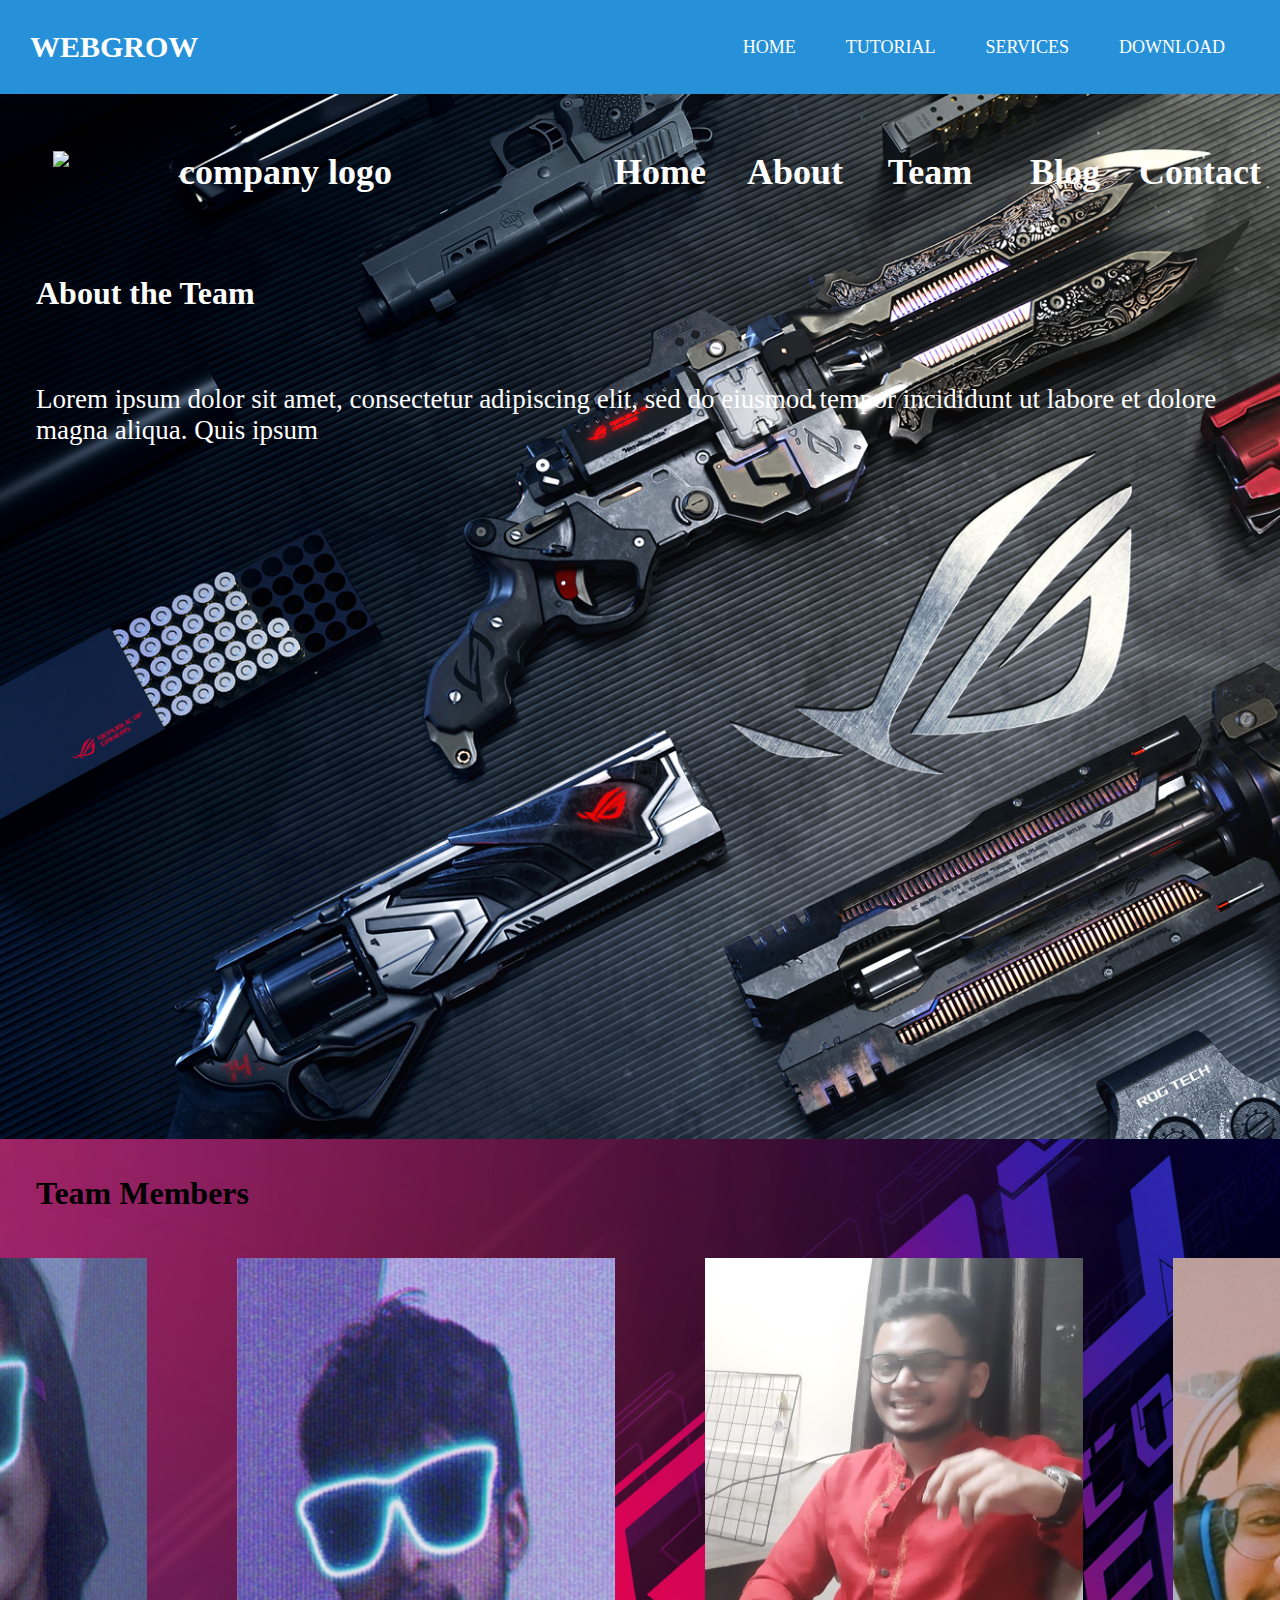
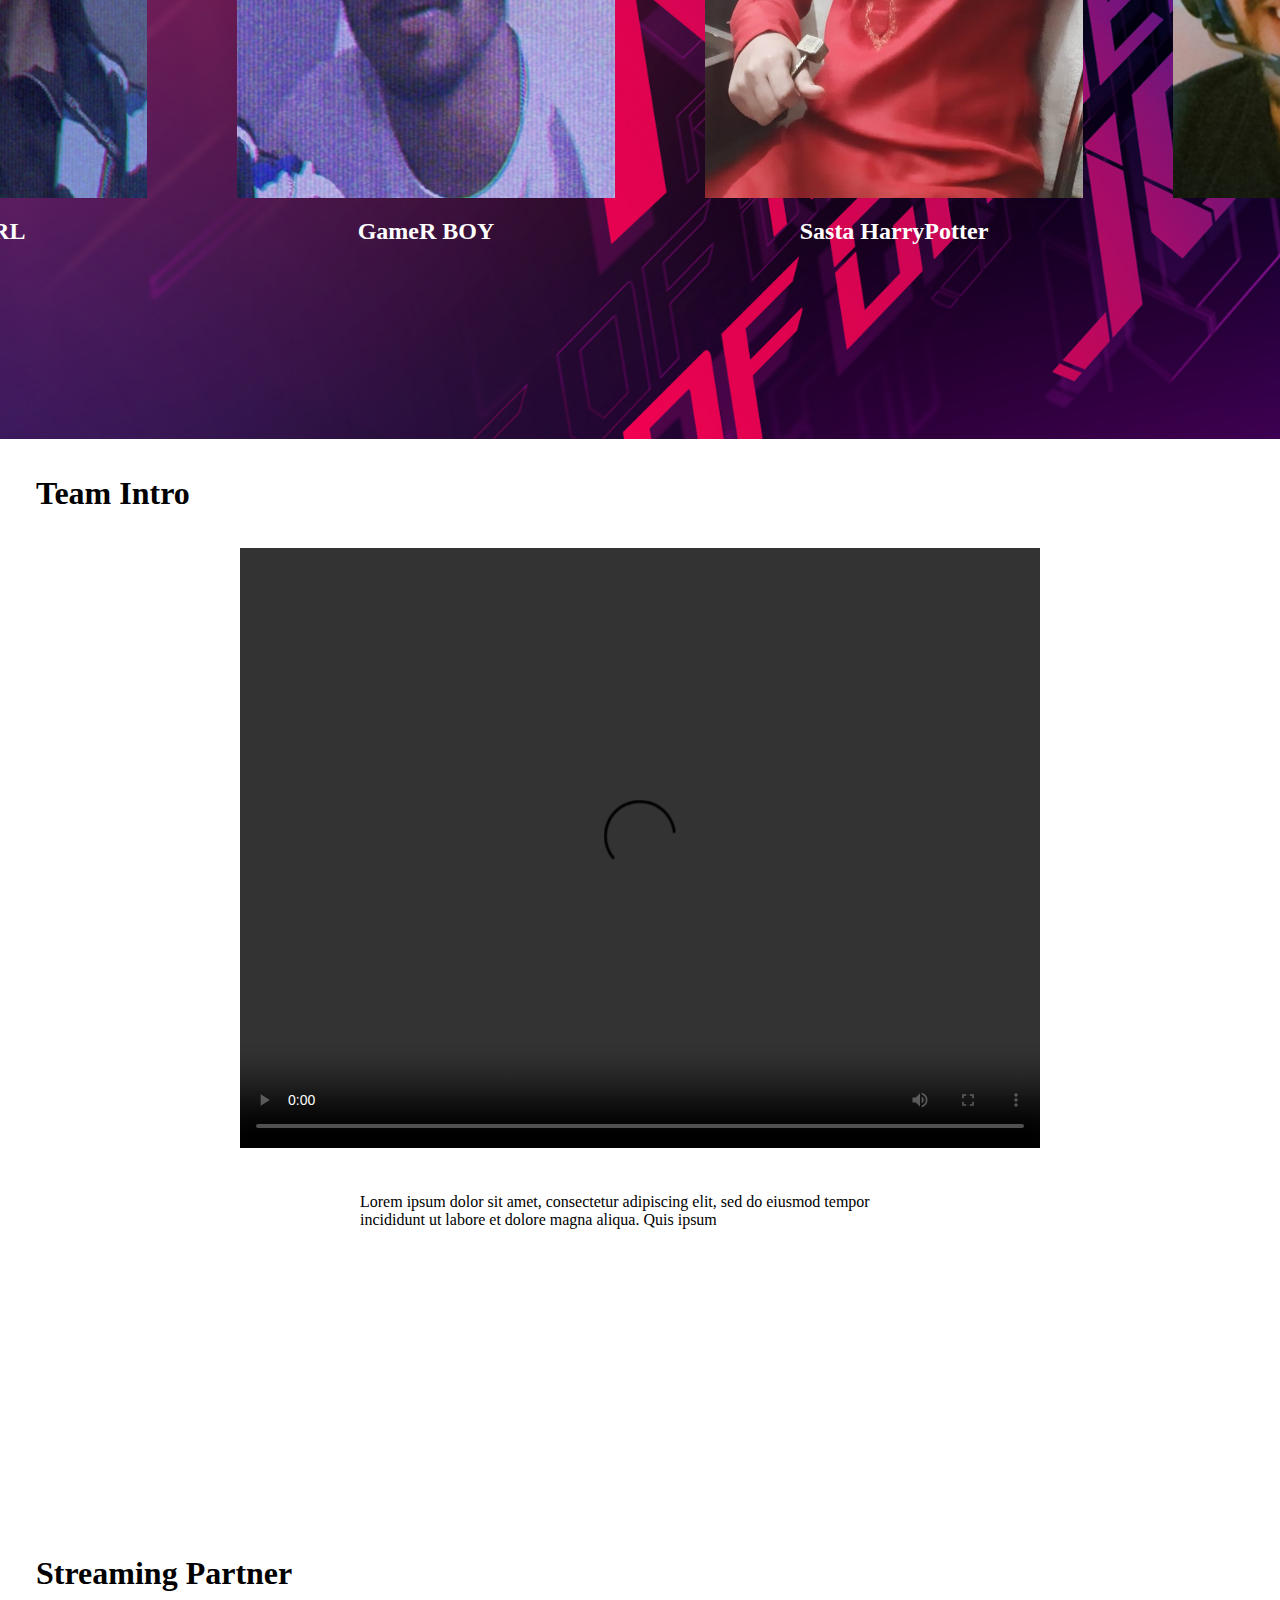
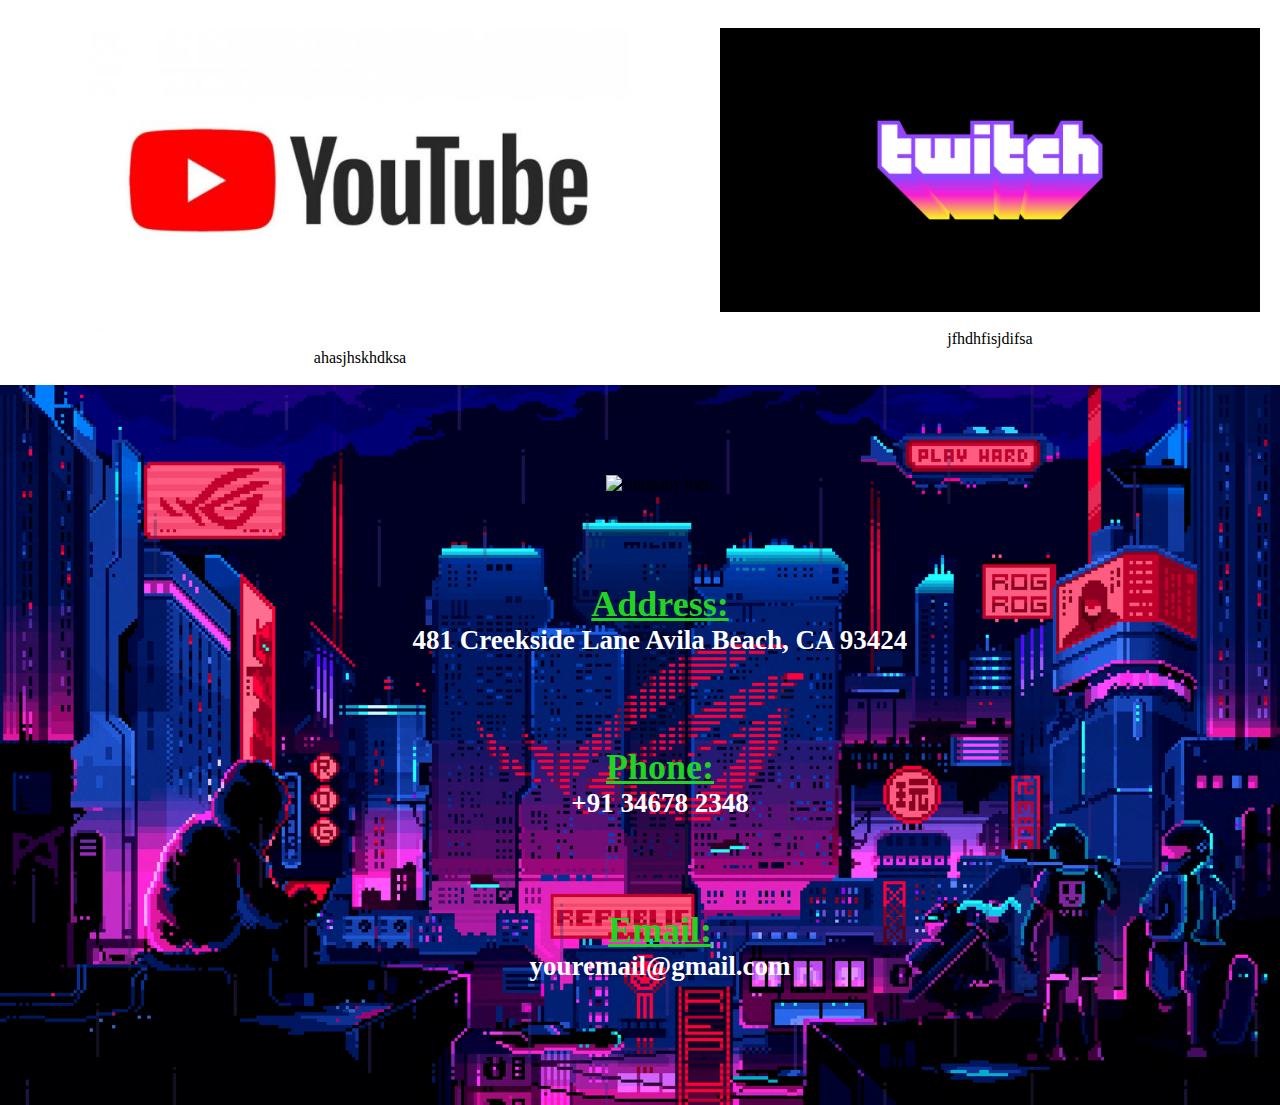
==== Template1/index.html @ af4a45b0 "First Commit" ====
<!DOCTYPE html>
<html>
<head>
        <title>

        </title>
        <link rel="stylesheet" type="text/css" href="./template1.css">
</head>
<body>
  <nav>
    <div class="logo1"><strong>WebGrow</strong></div>
    
    <div class="nav-menu">
        <ul>
            <li>
                <a href="file:///C:/Users/SOHAM/OneDrive/Documents/Mini%20Project/main.html">Home</a>
            </li>
            <li>
                <a href="">Tutorial</a>
            </li>
            <li>
                <a href="">Services</a>
            </li>
            <li>
                <a href="">Download</a>
            </li>
        </ul>
    </div>
  </nav>
<div class="supercontainer">
    <div class="container">
        <div class=" bar">
            <ol>
              <li class="top logo "><img src="img/companylogo.png" alt="company logo" id="img"></li>
              <li class="top">Home</li>
              <li class="top">About</li>
              <li class="top">Team</li>
              <li class="top">Blog</li>
              <li class="top">Contact</li>
            </ol>
      </div>
    </div>

    <div class="container1">
        <h1 class="about">About the Team</h1>
        <p class="about" id="abt">Lorem ipsum dolor sit amet, consectetur adipiscing elit, sed do eiusmod tempor incididunt ut labore et dolore magna aliqua. Quis ipsum</p>
           
    </div> 
  </div>      
    <div class="container2">
        <h1>Team Members</h1>
        <div class="todaymenu">
            <ol>
              <div class="menugrid">
              <li>
                  <img src="img/gamergirl.jpeg" class="teamimg" alt="pizza">
                  <h2 class="tn">GaMer gIRL</h2>
                  <span id="abtm" class="txth1"></span>
              </li> 
              <li>
                <img src="img/gamerboy.jpeg" class="teamimg" alt="pizza">
                <h2 class="tn1">GameR BOY</h2>
                <span id="abtm" class="txth1"></span>
              </li>
              <li>
                <img src="img/sasta harrypotter.jpeg"  class="teamimg" alt="pizza">
                <h2 class="tn2">Sasta HarryPotter</h2>
                <span id="abtm" class="txth1"></span>
              </li>
              <li>
                <img src="img/gamerboy3.jpeg" class="teamimg"alt="pizza">
                <h2 class="tn3">LGBTQ</h2>
                <span id="abtm" class="txth1"></span>
              </li>
            </ol>
        </div>      
    </div>  
    <div class="container3">
      <h1 id="">Team Intro</h1>
        <div class="video">
         <video  height=600 width=800 controls id="vid">
            <source src="img/video.mp4" type="video/mp4">
         </video>
         <span id ="txt">Lorem ipsum dolor sit amet, consectetur adipiscing elit, sed do eiusmod tempor incididunt ut labore et dolore magna aliqua. Quis ipsum</span>
        </div>
    </div>    
    <div class="container4">
        <h1 id="">Streaming Partner</h1>
        <div class="stream">
            <div class="contain">
            <img src="img/youtube.jpg" id="youtube" alt="youtube">
            <span id="txt1">ahasjhskhdksa</span>
        </div>
        <div class="contain">
            <img src="img/twitch.jpg" id="twitch" alt="twitch">
            <span id="txt2">jfhdhfisjdifsa</span>
        </div>
    </div>
    <div class="container5">
        <div class="bottominfo">
          <ol class="flx">
            <li id="btm">
              <img src="img/companylogo.png" alt="company logo">
            </li>
            <li id="btm">
              <span id="green">Address:</span>
              <span id="txt3" class="txt33">481 Creekside Lane Avila Beach, CA 93424</span>
            </li>
            <li id="btm">
              <span id="green">Phone:</span>
              <span id="txt3" class="txt33">+91 34678 2348</span>
            </li>
            <li id="btm">
              <span id="green">Email:</span>
              <span id="txt3" class="txt33">youremail@gmail.com</span>
            </li>
          </ol>
        </div>
    </div>    
    <script type="text/javascript" src="script.js"></script>
</body>
</html>
---- Template1/template1.css ----
body{
    padding:0;
    margin:0;
}
.bar{
    margin: 0;
    padding: 0px;
    color:  #ffffff;    
}
li{
    text-decoration: none;
    display:flex;
    flex-direction: column;
    justify-content: center;
    align-items: center;
    
}
ol{
    margin:0;
    align-content:center;
    justify-content: center;
    text-decoration: none;
    display: flex;
    flex-direction: row;
    padding-top: 10px;
    margin:0;
    margin-bottom: 0rem;
    /* margin-left:30vh; */
}

.supercontainer{
    background: url(img/1920x1080.jpg) no-repeat;
    background-size: cover;
}
.container1{
  height: 100vh;  
}
.container2{
    background: url(img/ROG\ Strix\ 2019_1920x1080.png);
    background-size:cover;
    height:100vh;
}
.menugrid{
    display:grid;
    grid-template-columns: repeat(4, auto);
    grid-template-rows: repeat(1, auto);
    grid-column: auto;
    grid-row: auto;
    grid-gap:10vh;
    
}
.top{
	display: grid;
	grid-template-columns: minmax(15vh,auto);
    grid-template-rows:15vh;
    grid-row: auto;
    grid-column: auto;
    grid-gap: 10px;
    justify-content: center;
    align-content: center;
    text-align: center;
    margin-bottom:0px;
    padding: 0;
    color:  #ffffff;
    font-size:4vh;
    font-weight: 600;
}
.about{
    color:#ffffff;
}
#abt{
    margin:4vh;
    font-size: 3vh;
}
#img{
    width: 50vh;
    /* height: 25vh; */
}
.logo{
    text-decoration: none;
    margin-right:10vh;
    
}
.container3{
    height:120vh;
}
.video{
    display:flex;
    flex-direction: column;
    align-items: center;
    
}
#txt{
    margin-top:5vh;
    margin-left:40vh;
    margin-right:40vh;
}
.container4{
    height:70vh;
}
.contain{
    display:flex;
    flex-direction: column;
    align-items: center;
}
.stream{
    display:grid;
    grid-template-columns: repeat(2, auto);
    grid-template-rows: repeat(1, auto);
    grid-column: auto;
    grid-row: auto;
    grid-gap:10vh;
    margin-left: 10vh;
    margin-right: 10vh;
}
.container5{
    background:url(img/8-bit\ City_1920x1080.jpg) no-repeat;
    height:80vh;
    background-size: cover;
}
.bottominfo{
    display:flex;
    flex-direction: column;
}
#green{
    text-decoration: underline;
    color:rgb(34, 212, 34);
    font-size: 4vh;
    font-weight: 800;
}
#txt3{
    color: white;
    font-size: 3vh;
    font-weight: 600;
}
.flx{
 display: flex;
 flex-direction: column;
 padding-top:5vh;
}
#btm{
    padding:5vh;
}
#youtube{
    max-width: 60vh;
    max-height:80vh;
}
#twitch{
    max-width: 60vh;
    max-height:80vh;
}
#txt1{
    align-items: center;
    margin:2vh;
}
#txt2{
    align-items: center;
    margin:2vh;
}
.teamimg{
    height: 60vh;
    width:42vh;
}
h1{
    margin:0;
    padding:4vh;
}
.tn{
    color:#ffffff;  
}
.tn1{
    color:#ffffff;  
}
.tn2{
    color:#ffffff;  
}
.tn3{
    color:#ffffff;  
}
nav{
    width: 100%;
    background-color: #2691d9;
    color: #fff;
    display: flex;
    justify-content: space-between;
    align-items: center;

}
.logo1{
    text-transform: uppercase;
    font-size: 30px;
    font-weight: 700;
    margin: 30px 0px;
    padding-left: 30px;
}
.nav-menu ul{
    display: flex;
    padding-right: 30px;
}
.nav-menu ul li{
    list-style: none;
    padding: 12px 25px;
    cursor: pointer;
}
.nav-menu ul li a{
    text-transform: uppercase;
    text-decoration: none;
    font-size: 18px;
    color: #fff;
}
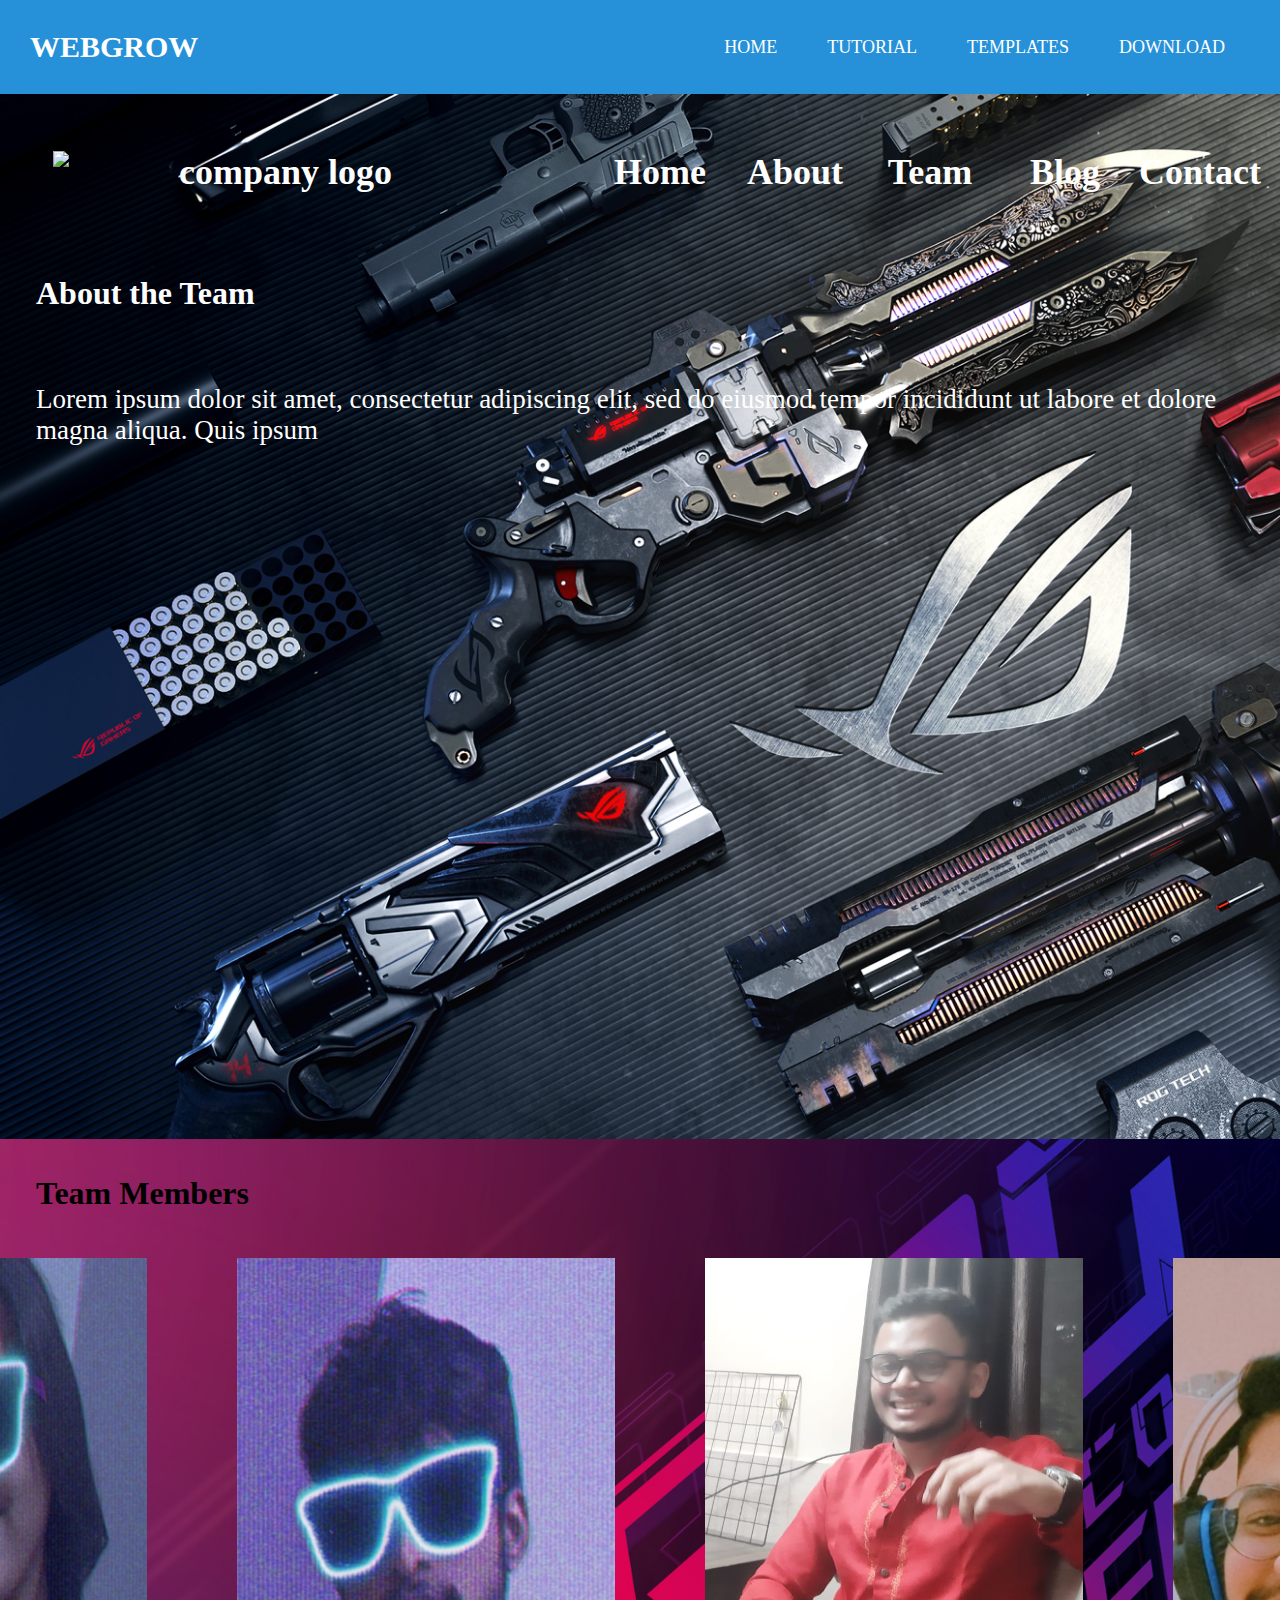
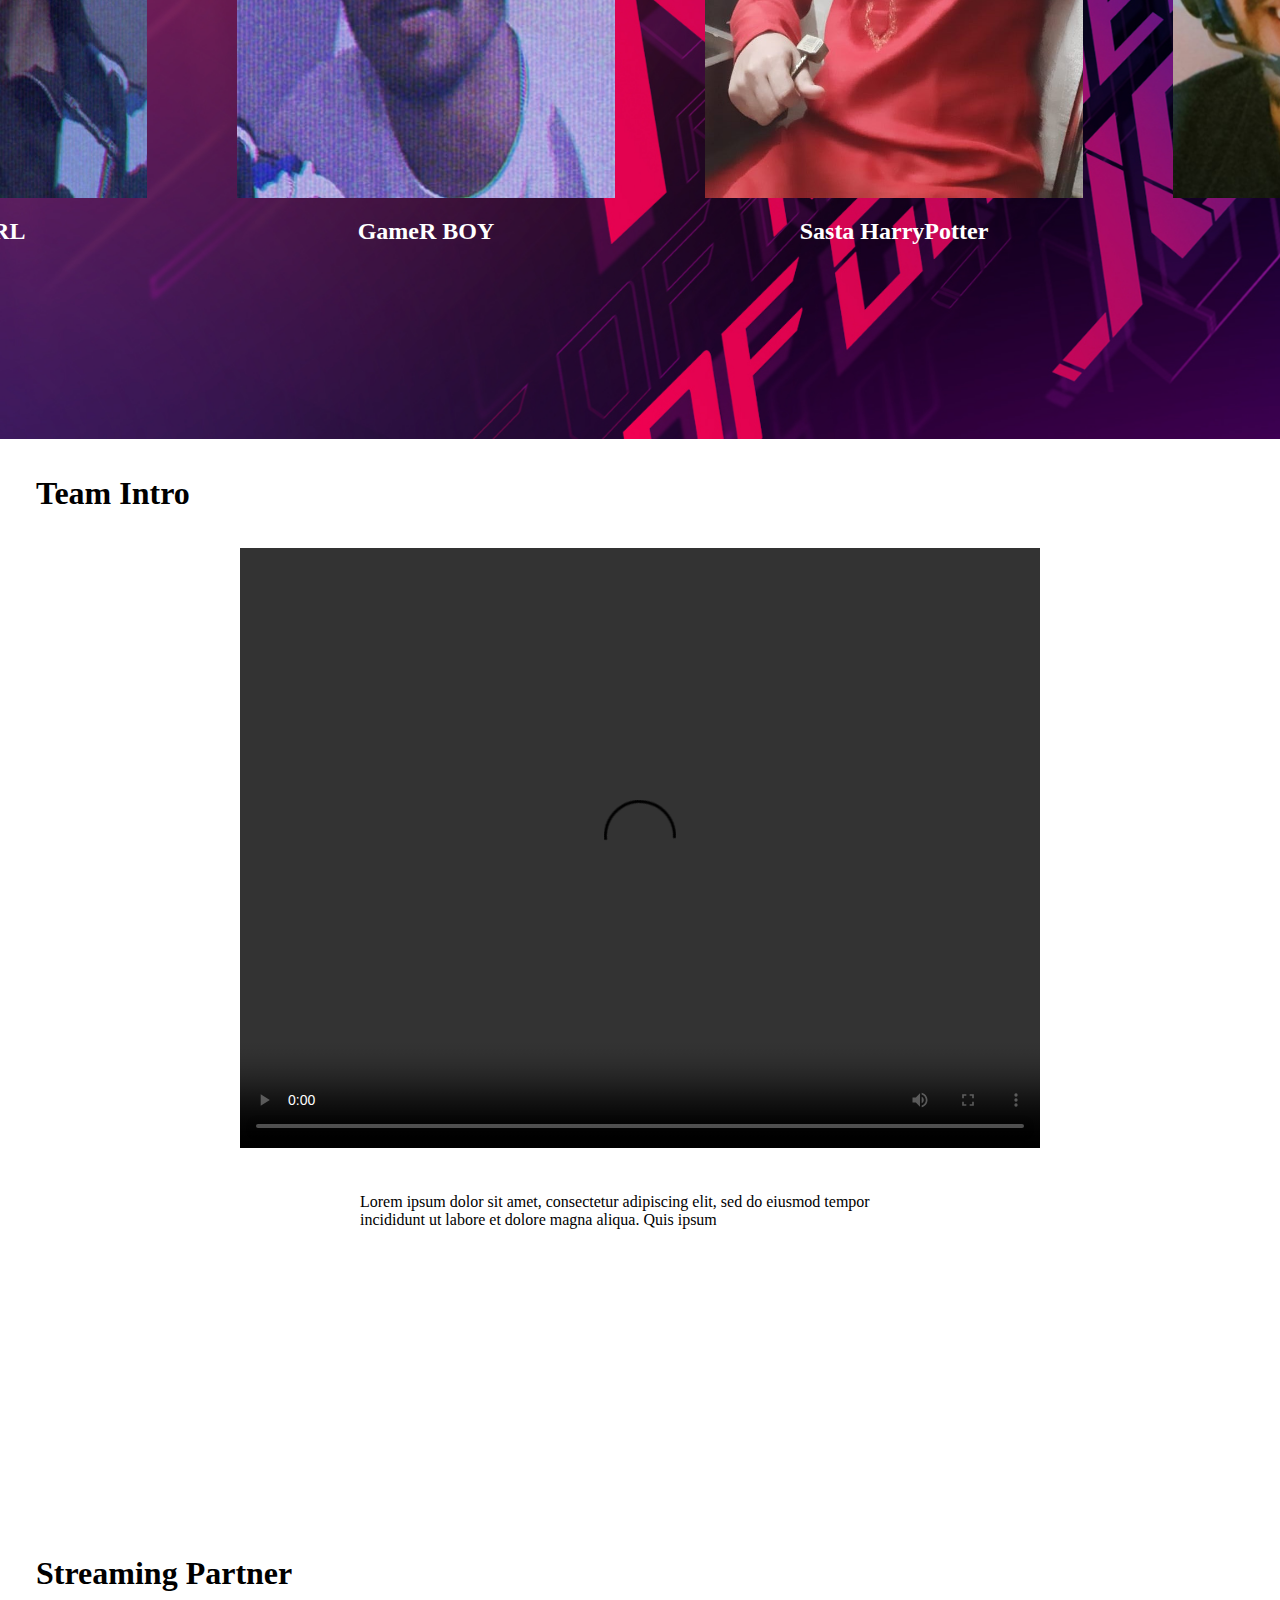
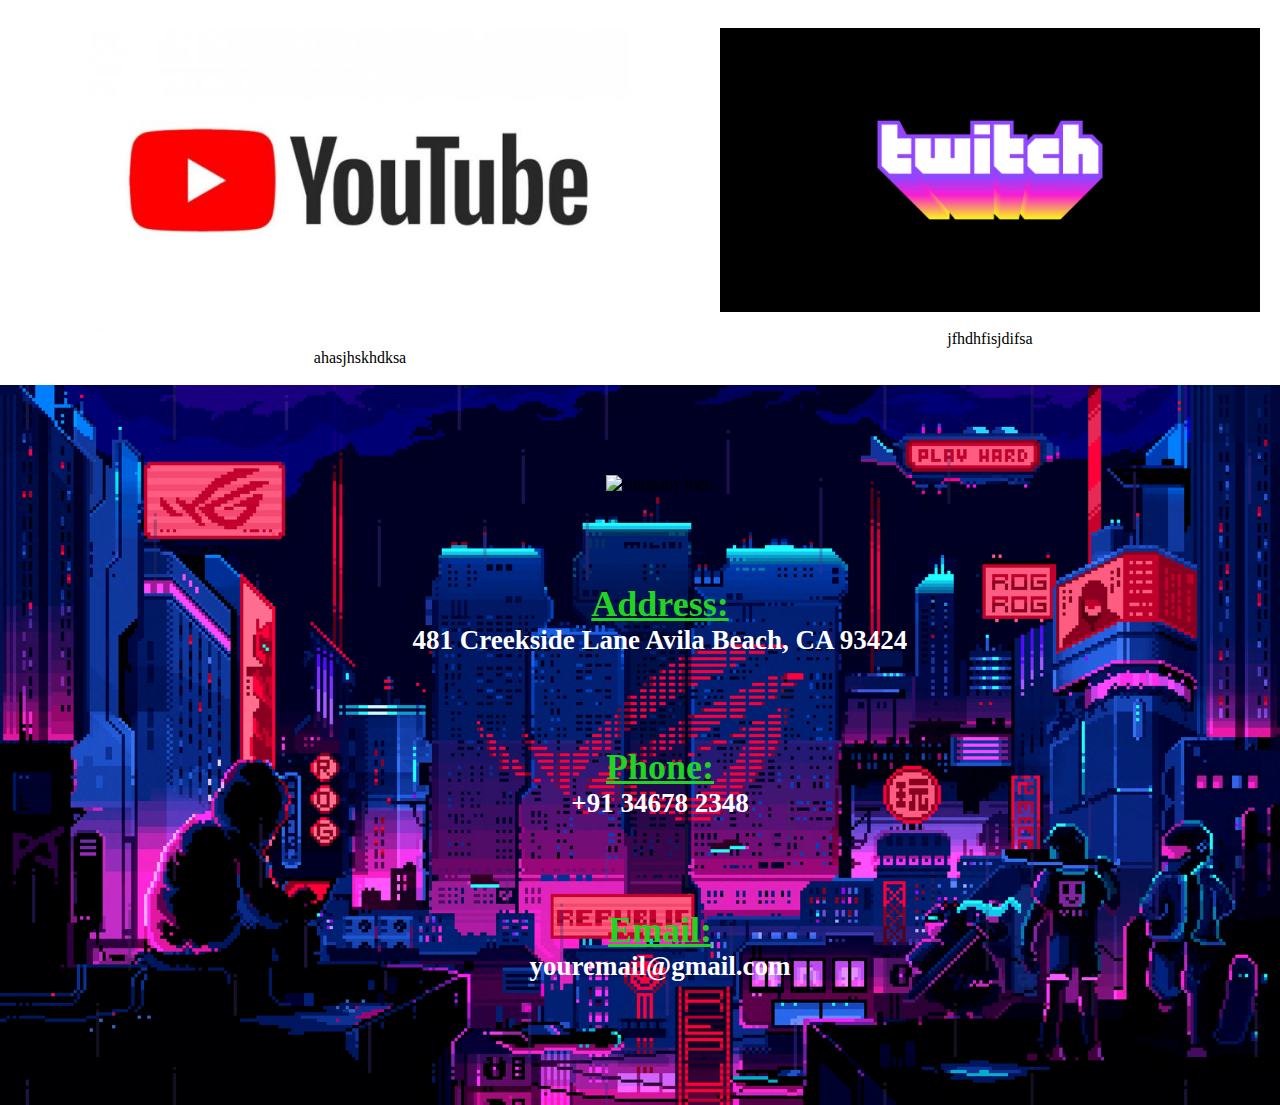
==== commit 2486d66b: "First Commit" ====
--- a/Template1/index.html
+++ b/Template1/index.html
@@ -2,9 +2,10 @@
 <html>
 <head>
         <title>
-
+            Gaming Template
         </title>
         <link rel="stylesheet" type="text/css" href="./template1.css">
+        <link rel="icon" href="C:\Users\SOHAM\OneDrive\Documents\Mini Project\img\title logo.png" type="image/icon type">
 </head>
 <body>
   <nav>
@@ -19,7 +20,7 @@
                 <a href="">Tutorial</a>
             </li>
             <li>
-                <a href="">Services</a>
+                <a href="file:///C:/Users/SOHAM/OneDrive/Documents/Mini%20Project/start/start.html">Templates</a>
             </li>
             <li>
                 <a href="">Download</a>
